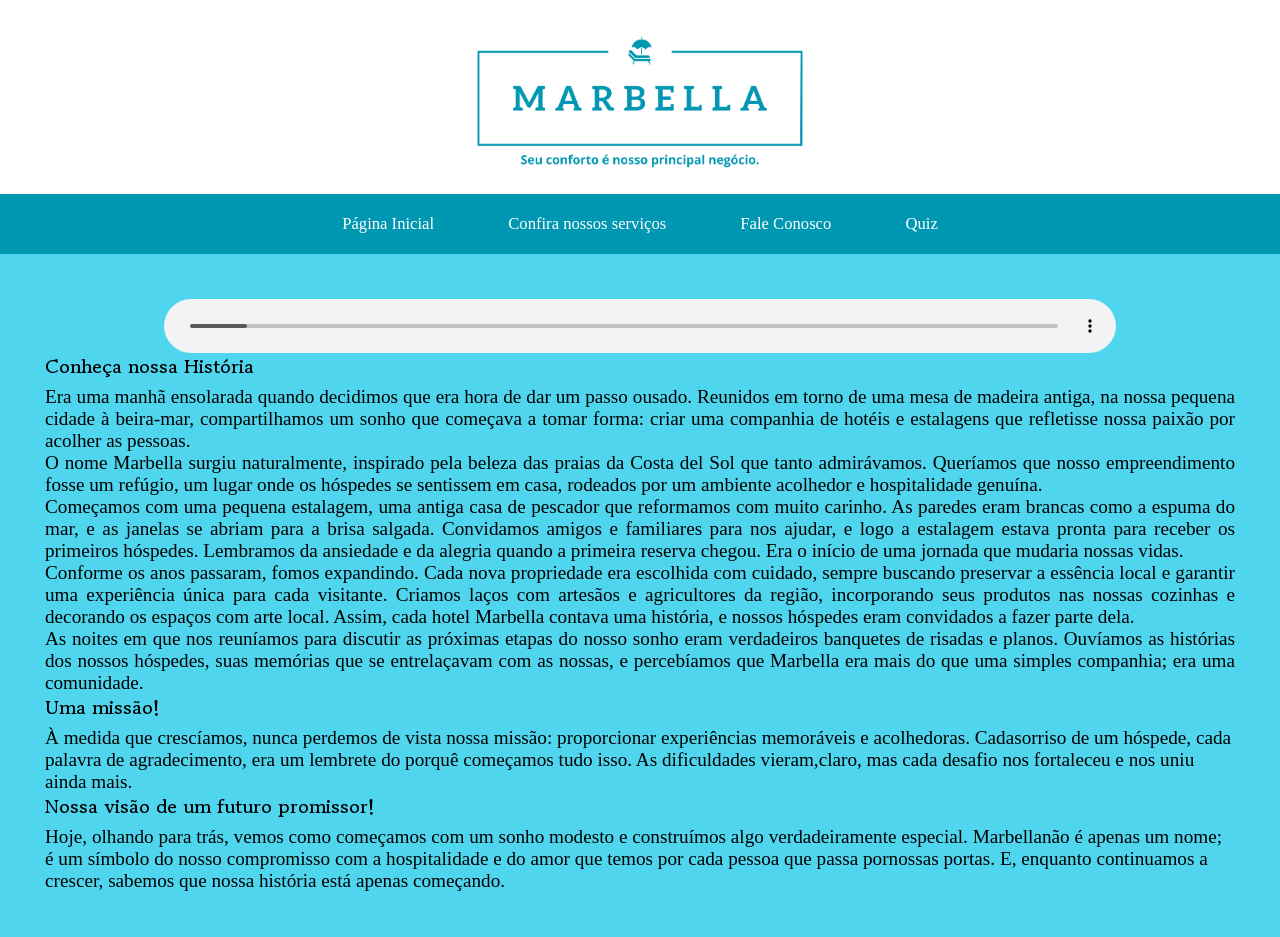
==== index.html @ c8097fa8 "ok" ====
<!DOCTYPE html>
<html lang="en">
<head>
    <meta charset="UTF-8">
    <meta name="viewport" content="width=device-width, initial-scale=1.0">
    <title>Nossos serviços</title>
    <link rel="stylesheet" href="style.css">
</head>
<body>
    <header>
        <img src="img/cabeçalho.png" alt="cabeçalho">
    </header>
    
    <section>
        <nav>
            <a href="index.html" id="paginaAberta">Página Inicial</a>
            <a href="produtos.html" >Confira nossos serviços</a>
            <a href="contatos.html">Fale Conosco</a>
            <a href="quiz.html">Quiz</a>
        </nav>
    </section>

    <main>
        <section class="espaco">

            <section class="primeiro">
                <audio preload="metadata" controls src="som/video doaudio.mp3"></audio>
                <h2>Conheça nossa História</h2>
                <p>Era uma manhã ensolarada quando decidimos que era hora de dar um passo ousado. Reunidos em torno de uma mesa de madeira antiga, na nossa pequena cidade à beira-mar, compartilhamos um sonho que começava a tomar forma: criar uma companhia de hotéis e estalagens que refletisse nossa paixão por acolher as pessoas.</p>
                <p>O nome Marbella surgiu naturalmente, inspirado pela beleza das praias da Costa del Sol que tanto admirávamos. Queríamos que nosso empreendimento fosse um refúgio, um lugar onde os hóspedes se sentissem em casa, rodeados por um ambiente acolhedor e hospitalidade genuína.</p>
            
                <p>Começamos com uma pequena estalagem, uma antiga casa de pescador que reformamos com muito carinho. As paredes eram brancas como a espuma do mar, e as janelas se abriam para a brisa salgada. Convidamos amigos e familiares para nos ajudar, e logo a estalagem estava pronta para receber os primeiros hóspedes. Lembramos da ansiedade e da alegria quando a primeira reserva chegou. Era o início de uma jornada que mudaria nossas vidas.</p>
            
                <p>Conforme os anos passaram, fomos expandindo. Cada nova propriedade era escolhida com cuidado, sempre buscando preservar a essência local e garantir uma experiência única para cada visitante. Criamos laços com artesãos e agricultores da região, incorporando seus produtos nas nossas cozinhas e decorando os espaços com arte local. Assim, cada hotel Marbella contava uma história, e nossos hóspedes eram convidados a fazer parte dela.</p>
            
                <p>As noites em que nos reuníamos para discutir as próximas etapas do nosso sonho eram verdadeiros banquetes de risadas e planos. Ouvíamos as histórias dos nossos hóspedes, suas memórias que se entrelaçavam com as nossas, e percebíamos que Marbella era mais do que uma simples companhia; era uma comunidade.</p>
            </section>
            
            <section>
                <h2>Uma missão!</h2>
                <p>À medida que crescíamos, nunca perdemos de vista nossa missão: proporcionar experiências memoráveis e acolhedoras. Cadasorriso de um hóspede, cada palavra de agradecimento, era um lembrete do porquê começamos tudo isso. As dificuldades vieram,claro, mas cada desafio nos fortaleceu e nos uniu ainda mais.</p>
                <h2>Nossa visão de um futuro promissor! </h2>
                <p>Hoje, olhando para trás, vemos como começamos com um sonho modesto e construímos algo verdadeiramente especial. Marbellanão é apenas um nome; é um símbolo do nosso compromisso com a hospitalidade e do amor que temos por cada pessoa que passa pornossas portas. E, enquanto continuamos a crescer, sabemos que nossa história está apenas começando.</p>
            </section>
            
        </section>
        
    </main>
</body>
</html>
---- style.css ----
@import url('https://fonts.googleapis.com/css2?family=Gowun+Batang:wght@400;700&display=swap');

:root{
    --cor1: #0097b2;
    --cor2: #4fd6ee;
    --fonteh2: "Gowun Batang", serif;
}

*{
    margin: 0;
    padding: 0;
}

body{
    background-color: var(--cor2);
}

header img{
    width: 100%;
    height: auto;
    display: flex;
    margin: auto;
}

nav{
    background-color: var(--cor1);
    padding: 20px;
    font-size: 1.3vw;
    position: relative;
    text-align: center;
}

nav a{
    color: white;
    text-decoration: none;
    transition: 0.8s;
    margin: 35px;
}

nav a:hover{
    background-color: var(--cor2);
    padding: 20px;
    border-radius: 5px;
}

/* #paginaAberta{
    background-color: var(--cor2);
    padding: 20px;
    color:#ffffff;
    font-weight: bolder;
} */

.espaco{
    padding: 45px; 
}

.primeiro{
    width: calc(100%-60px);
    text-align: justify;
}

p{
    /* line-height: 25px; */
    /* text-indent: 15px; */
    font-size: 20px;
}

h2{
    font-family: var(--fonteh2);
    font-size: 1.5vw;
    font-weight: bolder;
    /* margin-top: 10px;*/
    margin-bottom: 5px; 
}



/* -----------------------------------------------------------------------------*/

.slide img{
    margin: auto;
    height: 300px;
    width: 500px;
}

/*

.slide li {
    list-style: none;
    margin-top: 5%;
   
}

.slide img {
    margin: auto;
    height: 300px;
    width: 500px;
    vertical-align: top;
    margin-top: 20px;  
    position: absolute;
    left: 5%;
    right: 5%;
    top: 5%;
    bottom: 5%;
    width: 90%;
    height: 90%;
    border-radius: 15px;
} 

.slide input {
    display: none;
}

.slide label {
    background-color: #000;
    bottom: 10px;
    cursor: pointer;
    display: inline;
    height: 10px;
    position: absolute;
    width: 10px;
    z-index: 10;
    
}  */

.slide { 
    height: auto;
    width: calc(40% - 20px);
    margin: auto;
    margin-top: 20px;
    position: relative; 
    background-color: var(--cor1);

    margin: 10px;
    position: relative;
    padding: 120px; 
    border-radius: 15px;
}

/* .slide li {
    list-style: none;
    position: absolute; 
} */

.slide li img {
    margin: 0;
    height: auto;
    width: calc(40% - 20px);
    /* vertical-align: top; */
}

.slide input {
    display: none;
}

/* .slide label {
    background-color: #000;
    cursor: pointer;
    display: inline-block;
    height: 10px;
    width: 10px;
    margin-right: 10px; 
    z-index: 10; */
    /* background-color: #000;
    bottom: 10px;
    cursor: pointer;
    display: inline;
    height: 10px;
    position: absolute;
    width: 10px;
    z-index: 10; */
/* } */

.slide {
    position: relative; /* Certifique-se de que o contêiner da slide tenha position relative */
}

.slide label {
    background-color: #000;
    cursor: pointer;
    display: inline-block; /* Altera para inline-block */
    height: 10px;
    width: 10px;
    margin-right: 10px; /* Espaçamento entre os labels */
    z-index: 10;
}

.slide li {
    display: flex; /* Usando flexbox para alinhar os labels */
    justify-content: flex-start; /* Alinhamento à esquerda */
}

.slide img {
    opacity: 0;
    visibility: hidden;
}


.slide li:nth-child(1) label {
    left: 10px;
}

.slide li:nth-child(2) label {
    left: 40px;
}

.slide li:nth-child(3) label {
    left: 70px;
}

.slide li:nth-child(4) label {
    left: 100px;
}

.slide li:nth-child(5) label {
    left: 130px;
}

.slide li:nth-child(6) label {
    left: 160px;
}

.slide li:nth-child(7) label {
    left: 190px;
}

.slide li:nth-child(8) label {
    left: 220px;
}

.slide img {
    opacity: 0;
    visibility: hidden;
}

.slide li input:checked ~ img {
    opacity: 1;
    visibility: visible;
    z-index: 10;
}




/* #video2{
    background-color: var(--cor1);
    margin: 10px 0px;
    position: relative;
    padding-bottom: 50%; 
    border-radius: 15px;
}

#video2 iframe{
    margin: auto;
    /* height: 300px;
    width: 500px;
    vertical-align: top;
    margin-top: 20px;  */
    /* position: absolute; */
    /* left: 5%;
    right: 5%;
    top: 5%; */
    /* bottom: 5%; */
    /* width: 90%;
    height: 90%;
    border-radius: 15px;
}  */


#fundoBranco{
    background-color: white;
    margin-top: 30px;
}

#fundoBranco h2{
    margin-top: -30px;
    margin-bottom: -30px;
}

/* -------------- */

.carrossel .slides img{
    width:15vw ;
    height:22vw;
    border-radius: 25px;
    margin: 0.4vw;
    margin-bottom: -30px;
}

.carrossel .slides img:hover{
    border: var(--cor1) solid 5px;
}

.carrossel {
    position: relative;
    max-width: 100%;
    margin: auto;
    overflow: hidden;
    padding: 40px;
}
 
.slides {
    display: flex;
    transition: transform 0.5s ease;
}
 
.slides img {
    max-width: 100%;
    display: block;
    width: 800px;
    height: 600px;
}
 
#seta{
    position: absolute;
    top: 50%;
    transform: translateY(-50%);
    background-color: --cor4;
    border: none;
    cursor: pointer;
    padding: 10px;
    font-size: 18px;
}
 
.prev {
    left: 10px;
}
 
.next {
    right: 10px;
}

.parceria{
    position: relative;
}

.parceria img{
    display: flex;
    margin: auto;
    border-radius: 20px;
    width: calc(100% - 20%);
    margin-top: 25px;
}

.texto{
    background-color: white;
    max-width: calc(35% - 5%);
    padding: 15px;
    max-height: calc(80% - 5%);
    border-radius: 20px;
    /* display: flex; 
    margin: auto; */
    
    transform: translate(-50%,  -50%);
    left: 50%;
    top: 50%;;
    position: absolute;
}

.texto > h2, p{
    font-size: 1.5vw;

}

#btn-b1{
    position:sticky;
    top: auto;
   

}

#b1{
    background-color: var(--cor1);
    border-radius: 20px;
    color: white;
    font-size: 1vw;
    width: 10vw;
    border: none;
    padding: 9px;
    margin-top: 10px;
}



/* --------------------------- */

.quiz-section{
    background-color: #ffffff;
    padding: 20px;
    border-radius: 10px;
    box-shadow: 0 0 10px rgb(0, 0, 0, 0.1);
    max-width: 800px;
    margin: auto;
    margin-top: 20px;
}

#margimBotom{
    margin-bottom: 10px;
}

.question, .question2, .question3,
.question4, .question5, .question6,
.question7, .question8, .question9, .question10{
    margin-bottom: 20px;
}

.b2{
    width: 100%;
    padding: 10px;
    margin-bottom: 5px;
    background-color: var(--cor1);
    color: white;
    border: none;
    border-radius: 5px;
    cursor: pointer;
    margin-top: 10px;
    position: relative;
}

/* .b2:hover{
    background-color: var(--cor1);
} */

#result{
    margin-top: 20px;
    font-size: 18px;
    text-align: center;
}

.b2:disabled{
    background-color: rgb(151, 149, 149);
}

audio{
    width: calc(100% - 20%);
    display: flex;
    margin: auto;
}

#dados{
    background-color: #ffffff;
    /* position: relative; */
    padding: 30px;
    border-radius: 20px;
    margin: auto;
    margin-bottom: 50px;
    max-width: calc(100% - 67%);
    margin-top: 20px;
}

#form{
    background-color: #ffffff;
    position: relative;
    padding: 30px;
    border-radius: 20px;
    margin: auto;
    margin-bottom: 50px;
    max-width: 500px;
    margin-top: 20px;
}

form input[type="email"], 
input[type="text"], 
textarea{
    width: 100%;
    border: 2px solid var(--cor1);
    border-radius: 5px;
}

form input[type="email"], 
input[type="text"]{
    height: 25px;
}

textarea{
    height: 100px;
}

#b3{
    background-color: var(--cor1);
    width: 100%;
    padding: 10px;
    margin-bottom: 5px;
    color: white;
    border: none;
    border-radius: 5px;
    cursor: pointer;
    margin-top: 25px;
    position: relative;
}

.input{
    display: block;
}

h3{
   margin-bottom: 15px;
}
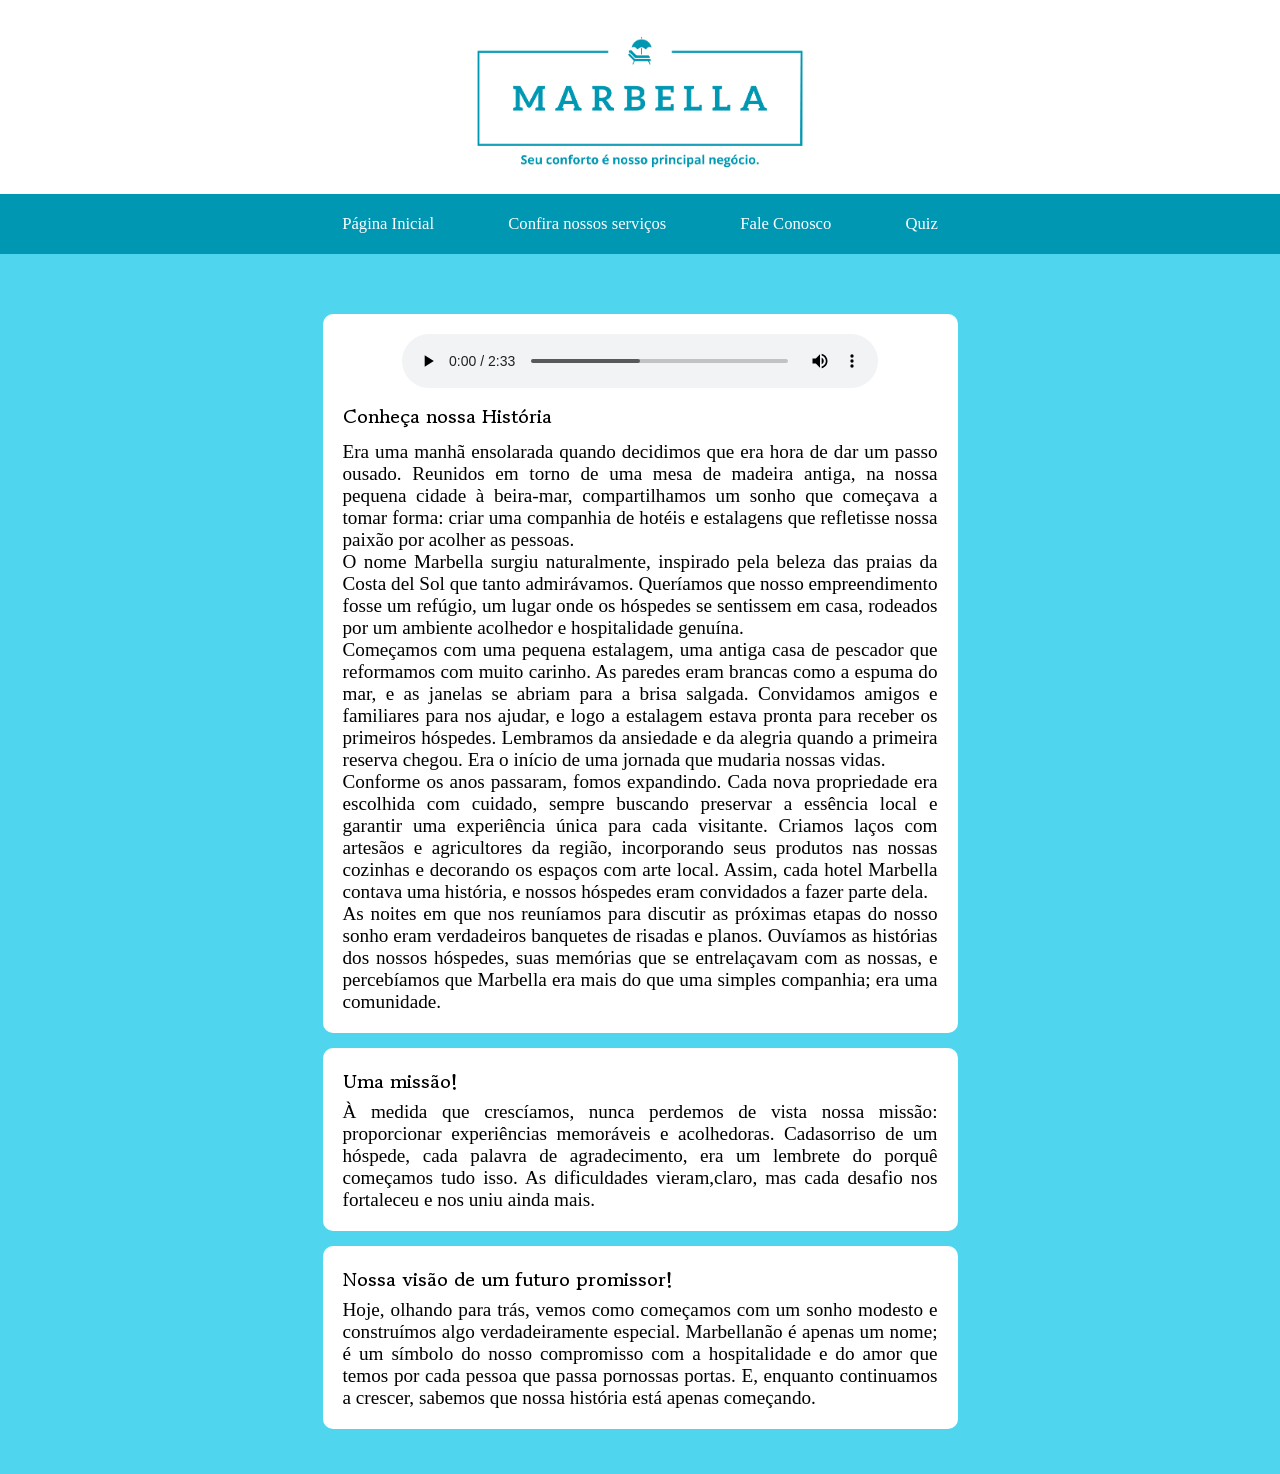
==== commit 61ded19b: "ok" ====
--- a/index.html
+++ b/index.html
@@ -25,7 +25,7 @@
 
             <section class="primeiro">
                 <audio preload="metadata" controls src="som/video doaudio.mp3"></audio>
-                <h2>Conheça nossa História</h2>
+                <h2 id="historia">Conheça nossa História</h2>
                 <p>Era uma manhã ensolarada quando decidimos que era hora de dar um passo ousado. Reunidos em torno de uma mesa de madeira antiga, na nossa pequena cidade à beira-mar, compartilhamos um sonho que começava a tomar forma: criar uma companhia de hotéis e estalagens que refletisse nossa paixão por acolher as pessoas.</p>
                 <p>O nome Marbella surgiu naturalmente, inspirado pela beleza das praias da Costa del Sol que tanto admirávamos. Queríamos que nosso empreendimento fosse um refúgio, um lugar onde os hóspedes se sentissem em casa, rodeados por um ambiente acolhedor e hospitalidade genuína.</p>
             
@@ -36,9 +36,11 @@
                 <p>As noites em que nos reuníamos para discutir as próximas etapas do nosso sonho eram verdadeiros banquetes de risadas e planos. Ouvíamos as histórias dos nossos hóspedes, suas memórias que se entrelaçavam com as nossas, e percebíamos que Marbella era mais do que uma simples companhia; era uma comunidade.</p>
             </section>
             
-            <section>
+            <section class="primeiro">
                 <h2>Uma missão!</h2>
                 <p>À medida que crescíamos, nunca perdemos de vista nossa missão: proporcionar experiências memoráveis e acolhedoras. Cadasorriso de um hóspede, cada palavra de agradecimento, era um lembrete do porquê começamos tudo isso. As dificuldades vieram,claro, mas cada desafio nos fortaleceu e nos uniu ainda mais.</p>
+            </section>
+            <section class="primeiro">
                 <h2>Nossa visão de um futuro promissor! </h2>
                 <p>Hoje, olhando para trás, vemos como começamos com um sonho modesto e construímos algo verdadeiramente especial. Marbellanão é apenas um nome; é um símbolo do nosso compromisso com a hospitalidade e do amor que temos por cada pessoa que passa pornossas portas. E, enquanto continuamos a crescer, sabemos que nossa história está apenas começando.</p>
             </section>
--- a/style.css
+++ b/style.css
@@ -54,10 +54,25 @@
     padding: 45px; 
 }
 
+#historia{
+    margin-bottom: 10px;
+    margin-top: 15px;
+}
+
 .primeiro{
-    width: calc(100%-60px);
+    /* width: calc(100%-60px); */
     text-align: justify;
-}
+    background-color: #ffffff;
+    padding: 20px;
+    max-width: 50%;
+    margin: auto;
+    border-radius: 10px;
+    margin-top: 15px;
+}
+
+
+
+
 
 p{
     /* line-height: 25px; */
@@ -77,126 +92,9 @@
 
 /* -----------------------------------------------------------------------------*/
 
-.slide img{
-    margin: auto;
-    height: 300px;
-    width: 500px;
-}
-
-/*
-
-.slide li {
-    list-style: none;
-    margin-top: 5%;
-   
-}
-
-.slide img {
-    margin: auto;
-    height: 300px;
-    width: 500px;
-    vertical-align: top;
-    margin-top: 20px;  
-    position: absolute;
-    left: 5%;
-    right: 5%;
-    top: 5%;
-    bottom: 5%;
-    width: 90%;
-    height: 90%;
-    border-radius: 15px;
-} 
-
-.slide input {
-    display: none;
-}
-
-.slide label {
-    background-color: #000;
-    bottom: 10px;
-    cursor: pointer;
-    display: inline;
-    height: 10px;
-    position: absolute;
-    width: 10px;
-    z-index: 10;
-    
-}  */
-
-.slide { 
-    height: auto;
-    width: calc(40% - 20px);
-    margin: auto;
-    margin-top: 20px;
-    position: relative; 
-    background-color: var(--cor1);
-
-    margin: 10px;
-    position: relative;
-    padding: 120px; 
-    border-radius: 15px;
-}
-
-/* .slide li {
-    list-style: none;
-    position: absolute; 
-} */
-
-.slide li img {
-    margin: 0;
-    height: auto;
-    width: calc(40% - 20px);
-    /* vertical-align: top; */
-}
-
-.slide input {
-    display: none;
-}
-
-/* .slide label {
-    background-color: #000;
-    cursor: pointer;
-    display: inline-block;
-    height: 10px;
-    width: 10px;
-    margin-right: 10px; 
-    z-index: 10; */
-    /* background-color: #000;
-    bottom: 10px;
-    cursor: pointer;
-    display: inline;
-    height: 10px;
-    position: absolute;
-    width: 10px;
-    z-index: 10; */
-/* } */
-
-.slide {
-    position: relative; /* Certifique-se de que o contêiner da slide tenha position relative */
-}
-
-.slide label {
-    background-color: #000;
-    cursor: pointer;
-    display: inline-block; /* Altera para inline-block */
-    height: 10px;
-    width: 10px;
-    margin-right: 10px; /* Espaçamento entre os labels */
-    z-index: 10;
-}
-
-.slide li {
-    display: flex; /* Usando flexbox para alinhar os labels */
-    justify-content: flex-start; /* Alinhamento à esquerda */
-}
-
-.slide img {
-    opacity: 0;
-    visibility: hidden;
-}
-
-
-.slide li:nth-child(1) label {
+
+
+/* .slide li:nth-child(1) label {
     left: 10px;
 }
 
@@ -226,45 +124,16 @@
 
 .slide li:nth-child(8) label {
     left: 220px;
-}
-
-.slide img {
-    opacity: 0;
-    visibility: hidden;
-}
-
-.slide li input:checked ~ img {
-    opacity: 1;
-    visibility: visible;
-    z-index: 10;
-}
-
-
-
-
-/* #video2{
-    background-color: var(--cor1);
-    margin: 10px 0px;
-    position: relative;
-    padding-bottom: 50%; 
-    border-radius: 15px;
-}
+} */
 
 #video2 iframe{
     margin: auto;
-    /* height: 300px;
-    width: 500px;
-    vertical-align: top;
-    margin-top: 20px;  */
-    /* position: absolute; */
-    /* left: 5%;
-    right: 5%;
-    top: 5%; */
-    /* bottom: 5%; */
-    /* width: 90%;
-    height: 90%;
-    border-radius: 15px;
-}  */
+    display: flex;
+    background-color: var(--cor1);
+    padding: 25px;
+    border-radius: 10px;
+    margin-top: 50px;
+} 
 
 
 #fundoBranco{
